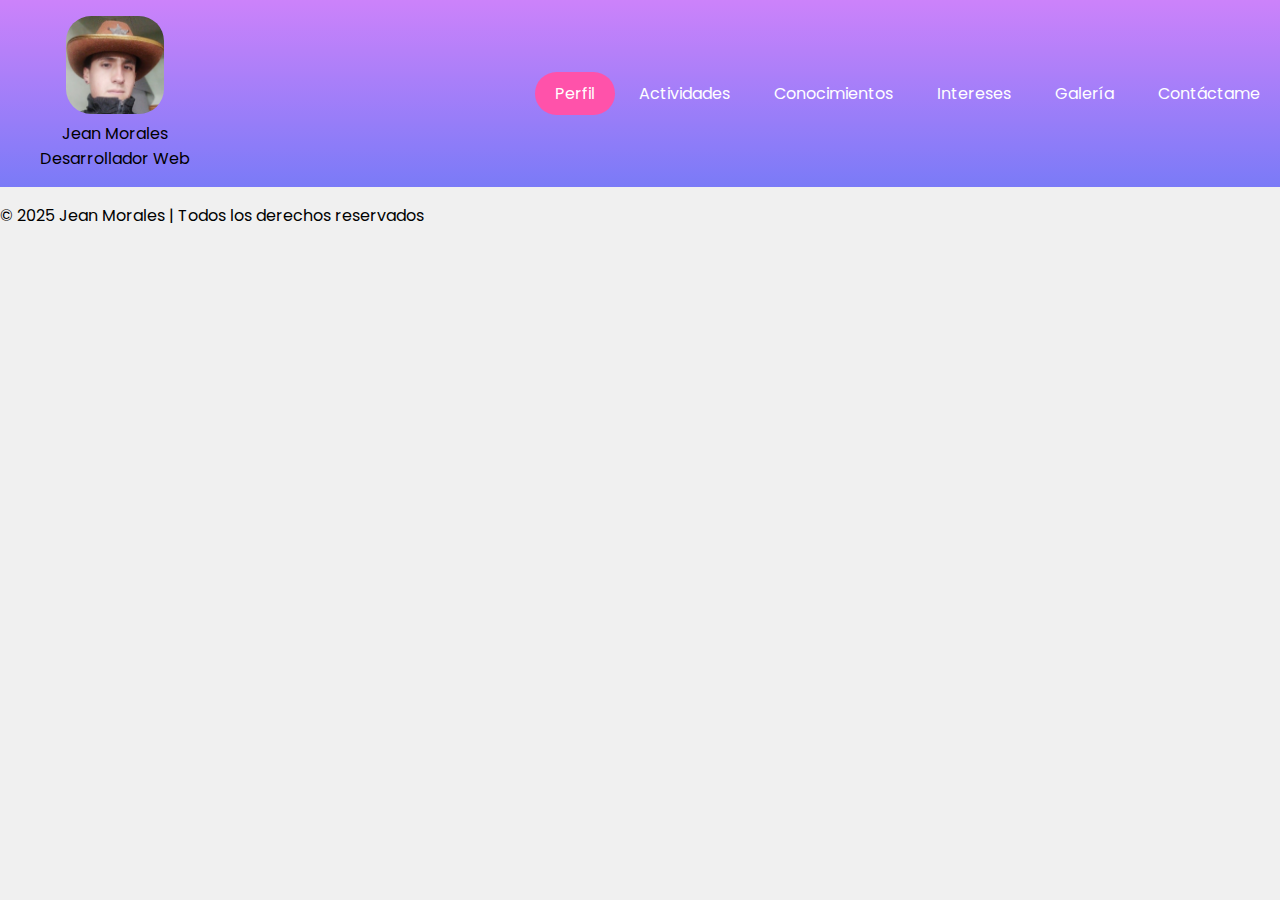
==== index.html @ 65e2a70b "Rename pagina.html to index.html" ====
<!DOCTYPE html>
<html>

<head>
  <meta charset="UTF-8">
  <meta name="viewport" content="width=device-width, initial-scale=1.0">
  <title>Document</title>
  <link rel="stylesheet" href="styles.css">
  <!-- Importo una fuente para cambiar la letra -->
  <link
    href="https://fonts.googleapis.com/css2?family=Lato:ital,wght@0,100;0,300;0,400;0,700;0,900;1,100;1,300;1,400;1,700;1,900&family=Poppins:ital,wght@0,100;0,200;0,300;0,400;0,500;0,600;0,700;0,800;0,900;1,100;1,200;1,300;1,400;1,500;1,600;1,700;1,800;1,900&display=swap"
    rel="stylesheet">
  <script>
    // Aca en la seccion de javascript manejamos el cambio de seccion con la barrita de navegacion
    function cambiar(idSeccion) {
      // .seccion extrae las secciones que hay en la barrita de navegacion
      // .modulo extrae el contenido que se muestra cuando se cambia con la barrita  
      // Remueve la clase 'activo' de todos los módulos y secciones para mantener solo el actual
      document.querySelectorAll('.modulo, .seccion').forEach(el => el.classList.remove('activo'));
      // Cambio el contenido en pantalla agregando la clase activo
      document.getElementById(idSeccion).classList.add('activo');
      // Muestro un color diferente en la barrita para la seccion seleccionada
      let seccion = '[modulo="' + idSeccion + '"]';
      document.querySelector(seccion).classList.add('activo');
    }

  </script>
</head>

<body>

  <!-- Barrita de navegacion -->
  <header>
    <figure>
      <img src="Jean.jpeg" alt="Foto de perfil" class="profile-pic">
      <figcaption>Jean Morales Desarrollador Web</figcaption>
    </figure>
    <nav>
      <a href="#perfil" class="seccion activo" modulo="perfil" onclick="cambiar('perfil')">Perfil</a>
      <a href="#actividades" class="seccion" modulo="actividades" onclick="cambiar('actividades')">Actividades</a>
      <a href="#conocimientos" class="seccion" modulo="conocimientos"
        onclick="cambiar('conocimientos')">Conocimientos</a>
      <a href="#interes" class="seccion" modulo="interes" onclick="cambiar('interes')">Intereses</a>
      <a href="#galeria" class="seccion" modulo="galeria" onclick="cambiar('galeria')">Galería</a>
      <a href="#contacto" class="seccion" modulo="contacto" onclick="cambiar('contacto')">Contáctame</a>
    </nav>
  </header>


  <section class="modulo" id="perfil">
    <article>
      <h2>¿Quien Soy?</h2>
      Apasionado por la tecnologia desde pequeño, creci viendo a familiares cercanos en areas como electronica,
      redes, seguridad, entre otras... Lo cual desde pequeño me llevo a interesarme por la tecnologia para mi futuro
      profesional.
      A mis 20 años empece mi carrera laboral en el area de la informatica.
      <br><br>
      Inicie mi carrera con procesos de auditoria y certificacion de software bajo el rol de Analista QA, lo cual me
      permitio conocer el mundo laboral
      y como funciona el mundo del desarrollo, con el tiempo fui adquiriendo conocimiento de procesos de desarrollo
      de software, lo cual me llevo
      a interesarme por el desarrollo web y me motivo a estudiar mas para lograr conseguir un trabajo como
      desarrollador.
      <br><br>
      Actualmente llevo dos años trabajando como desarrollador web, en donde he tenido la oportunidad de aprender de
      diversas tecnologias y algunos lenguajes
      de desarrollo, asi como conocer mas sobre el proceso que requiere que una aplicacion web se tranforme de una
      simple idea a un producto final.
      Ultimamente he querido aprender mas sobre diversas areas que van de la mano de este proceso de desarrollo,
      como gestion de bases de datos, gestion de
      infraestructura en la nube, entre otros.
      </p>
    </article>
  </section>

  <section class="modulo" id="actividades">
    <h2>Actividades</h2>
    <article>
      <p>Estas son algunas de las tareas que realizo regularmente en proyectos de desarrollo web:</p>

      <h3>🔧 Subtitulo</h3>
      <ul>
        <li>Construcción de páginas web adaptables a cualquier pantalla (Responsive)</li>
        <li>Diseño de interfaces accesibles y fáciles de entender</li>
        <li>Integración de APIs RESTful</li>
        <li>Acompañamiento en procesos de desarrollo y despliegue</li>
        <li>Automatización de tareas repetitivas</li>
        <li>Participación de desarrollos en equipos</li>
      </ul>

      <h3>🛠 Tecnologías que uso día a día</h3>
      <ul>
        <li><strong>Frontend:</strong> HTML5, CSS3, JavaScript / TypeScript (Vue, Angular)</li>
        <li><strong>Backend:</strong> JavaScript (Express), Java (Spring Boot), Python (FastAPI)</li>
        <li><strong>Bases de datos:</strong> PostgreSQL</li>
        <li><strong>DevOps:</strong> Docker (básico), AWS (básico), Git</li>
      </ul>
    </article>
  </section>

  <section class="modulo" id="conocimientos">
    <article>
      <h3>🛠 Tecnologías que uso día a día</h3>
      <ul>
        <li><strong>Frontend:</strong> HTML5, CSS3, JavaScript / TypeScript (Vue, Angular)</li>
        <li><strong>Backend:</strong> JavaScript (Express), Java (Spring Boot), Python (FastAPI)</li>
        <li><strong>Bases de datos:</strong> PostgreSQL</li>
        <li><strong>DevOps:</strong> Docker (básico), AWS (básico), Git</li>
      </ul>
    </article>
  </section>

  <section class="modulo" id="interes">
    <h2>Links de interés</h2>
    <article>
      <p>Páginas que me han sido utiles para aprender y para innovar el estilo de mis paginas web:</p>
      <ul>
        <li><a href="https://platzi.com/">Platzi</a></li>
        <li><a href="https://devdocs.io/">Documentaciones</a></li>
        <li><a href="https://uiverse.io/">Libreria UI</a></li>
        <li><a href="https://uicolors.app/">Paletas de Colores</a></li>
      </ul>
    </article>
  </section>

  <section class="modulo" id="galeria">
    <h2>Galería</h2>
    <div class="galeria">
      <figure>
        <img src="proyecto1.jpg" alt="Captura del proyecto 1" width="300">
        <figcaption>Dashboard de pagos para comercios</figcaption>
      </figure>
      <figure>
        <img src="proyecto2.jpg" alt="Captura del proyecto 2" width="300">
        <figcaption>Sitio web corporativo con diseño responsive</figcaption>
      </figure>
      <figure>
        <img src="proyecto3.jpg" alt="Captura del proyecto 3" width="300">
        <figcaption>Aplicación de pedidos con frontend en Vue</figcaption>
      </figure>
    </div>
  </section>

  <section class="modulo" id="contacto">
    <h2>Cotiza Conmigo</h2>
    <form action="#" method="post">
      <label for="nombre">Nombre:</label><br>
      <input type="text" id="nombre" name="nombre" required><br><br>

      <label for="correo">Correo:</label><br>
      <input type="email" id="correo" name="correo" required><br><br>

      <label for="mensaje">¿Que necesitas de mi?:</label><br>
      <textarea id="mensaje" name="mensaje" rows="4" required></textarea><br><br>

      <button type="submit">Enviar</button>
    </form>
  </section>


  <footer>
    <p>&copy; 2025 Jean Morales | Todos los derechos reservados</p>
  </footer>

</body>

</html>
---- styles.css ----
/*la pagina completa*/
 body {
   font-family: 'Poppins', sans-serif;
   background-color: #f0f0f0;
   margin: 0;
   width: 100%;
   min-height: 100vh;
 }

 /* Encabezaado con su navegacion */
 header {
   background: linear-gradient(#bb4effad, #0000ff7d);
   display: flex;
   justify-content: space-between;
   align-items: center;
 }

 /*los botones de la barrita*/
 header a {
   color: white;
   text-decoration: none;
   padding: 10px 20px;
   border-radius: 100px;
 }

 /* cambio de color el boton de la barrita navegacion al pasar el mouse*/
 header a:hover {
   background-color: #eb9bff;
 }

 /* cambio de color el boton de la barrita navegacion de la seccion en la que esta el usuario*/
 header a.activo {
    background-color: #ff52aa;
 }

 figure {
   text-align: center;
   max-width: 150px;

   /*Imagen del encabezado*/
   img {
     width: 65%;
     height: auto;
     border-radius: 25px;
   }
 }


 /*Estilo para el contenido de los modulos, se ocultan todos*/
 .modulo {
   display: none;
   background-color: white;
   padding: 20px;
   border-radius: 20px;
   margin: 50px;
 }

 /*Estilo para mostrar unicamente el modulo seleccionado*/
 .modulo.activo {
   display: block !important;
 }

 article {
  background-color: white;
  padding: 30px;
  border-radius: 20px;
  margin: 50px
 }
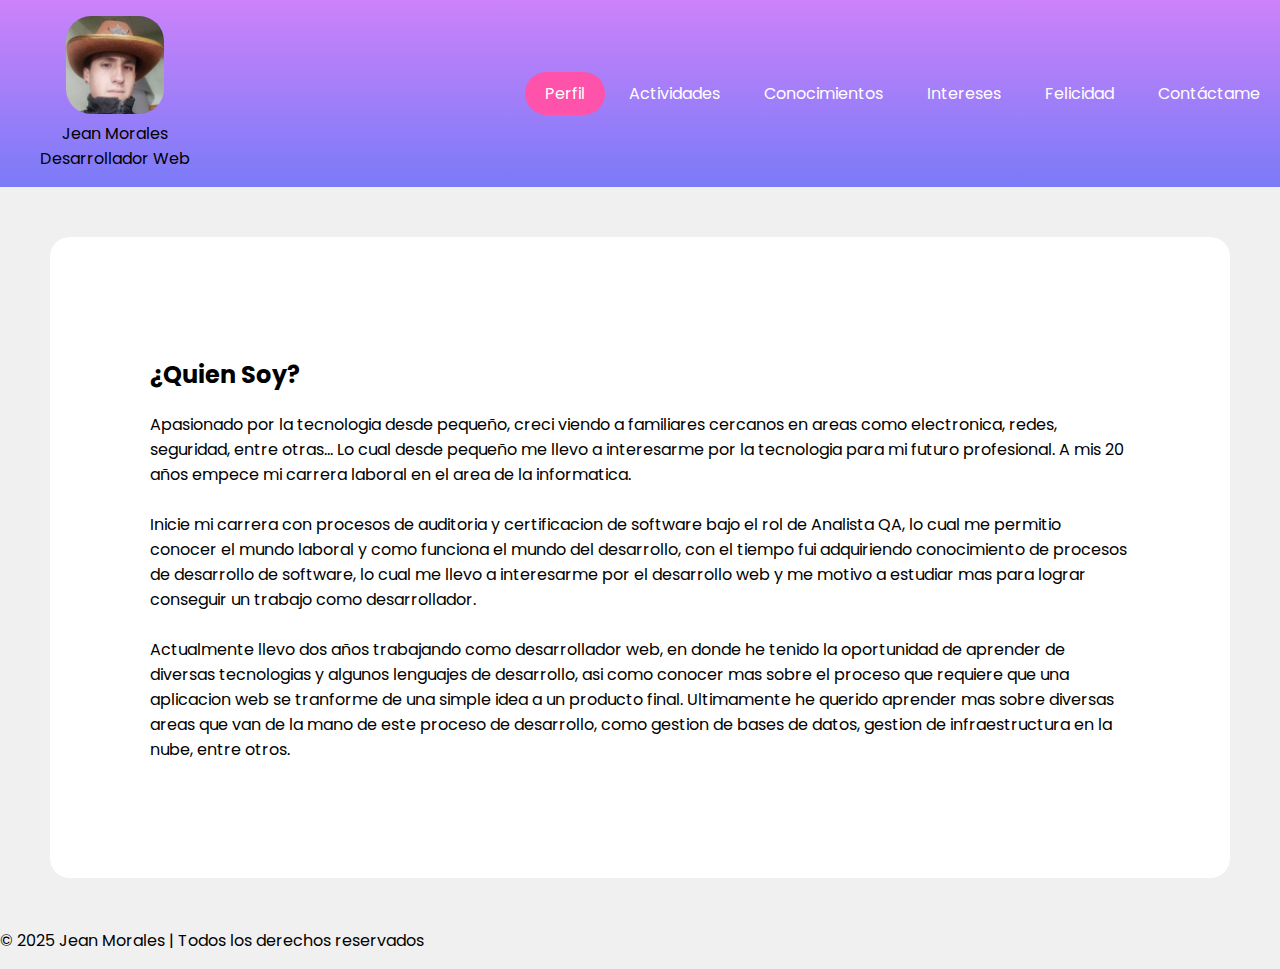
==== commit 63b72e33: "Merge branch 'main' of https://github.com/Jeanmorales14/page" ====
--- a/index.html
+++ b/index.html
@@ -31,7 +31,7 @@
 
   <!-- Barrita de navegacion -->
   <header>
-    <figure>
+    <figure class="header-figure">
       <img src="Jean.jpeg" alt="Foto de perfil" class="profile-pic">
       <figcaption>Jean Morales Desarrollador Web</figcaption>
     </figure>
@@ -41,13 +41,13 @@
       <a href="#conocimientos" class="seccion" modulo="conocimientos"
         onclick="cambiar('conocimientos')">Conocimientos</a>
       <a href="#interes" class="seccion" modulo="interes" onclick="cambiar('interes')">Intereses</a>
-      <a href="#galeria" class="seccion" modulo="galeria" onclick="cambiar('galeria')">Galería</a>
+      <a href="#galeria" class="seccion" modulo="galeria" onclick="cambiar('galeria')">Felicidad</a>
       <a href="#contacto" class="seccion" modulo="contacto" onclick="cambiar('contacto')">Contáctame</a>
     </nav>
   </header>
 
 
-  <section class="modulo" id="perfil">
+  <section class="modulo activo" id="perfil">
     <article>
       <h2>¿Quien Soy?</h2>
       Apasionado por la tecnologia desde pequeño, creci viendo a familiares cercanos en areas como electronica,
@@ -124,19 +124,34 @@
   </section>
 
   <section class="modulo" id="galeria">
-    <h2>Galería</h2>
+    <h2>La felicidad es...</h2>
     <div class="galeria">
       <figure>
-        <img src="proyecto1.jpg" alt="Captura del proyecto 1" width="300">
-        <figcaption>Dashboard de pagos para comercios</figcaption>
+        <img src="alejayyo2.jpg" alt="Captura del proyecto 1" width="300">
+        <figcaption>Ella es Aleja, yo la amo con mi vida</figcaption>
       </figure>
       <figure>
-        <img src="proyecto2.jpg" alt="Captura del proyecto 2" width="300">
-        <figcaption>Sitio web corporativo con diseño responsive</figcaption>
+        <img src="alejayyo.jpg" alt="Captura del proyecto 2" width="300">
+        <figcaption>Hace muchos años conoci a aleja y me hace feliz desde que la conoci</figcaption>
       </figure>
       <figure>
-        <img src="proyecto3.jpg" alt="Captura del proyecto 3" width="300">
-        <figcaption>Aplicación de pedidos con frontend en Vue</figcaption>
+        <img src="aleja.jpg" alt="Captura del proyecto 3" width="300">
+        <figcaption>Aunque aveces es bien mentirosita me encanta demasiado y quiero todo con ella</figcaption>
+      </figure>
+      <figure>
+        <img src="alejacapul.jpg" alt="Captura del proyecto 3" width="300">
+        <figcaption>Asi se haga peinados raros aveces</figcaption>
+      </figure>
+      <figure>
+        <video width="300" controls>
+          <source src="alejayyovideo.mp4" type="video/mp4">
+          Tu navegador no soporta este video.
+        </video>
+        <figcaption>Soy feliz con aleja</figcaption>
+      </figure>
+      <figure>
+        <img src="alejagato.jpeg" alt="Captura del proyecto 3" width="300">
+        <figcaption>Ah y tenemos un gato</figcaption>
       </figure>
     </div>
   </section>
--- a/styles.css
+++ b/styles.css
@@ -30,10 +30,10 @@
 
  /* cambio de color el boton de la barrita navegacion de la seccion en la que esta el usuario*/
  header a.activo {
-    background-color: #ff52aa;
+   background-color: #ff52aa;
  }
 
- figure {
+ .header-figure {
    text-align: center;
    max-width: 150px;
 
@@ -61,8 +61,31 @@
  }
 
  article {
-  background-color: white;
-  padding: 30px;
-  border-radius: 20px;
-  margin: 50px
- }+   background-color: white;
+   padding: 30px;
+   border-radius: 20px;
+   margin: 50px
+ }
+
+.galeria {
+  display: grid;
+  grid-template-columns: repeat(auto-fit, minmax(450px, 1fr));
+  max-width: 100%;
+  gap: 20px;
+  justify-items: center;
+  margin-top: 20px;
+  align-items: center;
+}
+
+.galeria figure {
+  max-width: 300px;
+  text-align: center;
+}
+
+.galeria img,
+.galeria video {
+  width: 100%;
+  height: auto;
+  border-radius: 8px;
+  box-shadow: 0 2px 8px rgba(0, 0, 0, 0.1);
+}